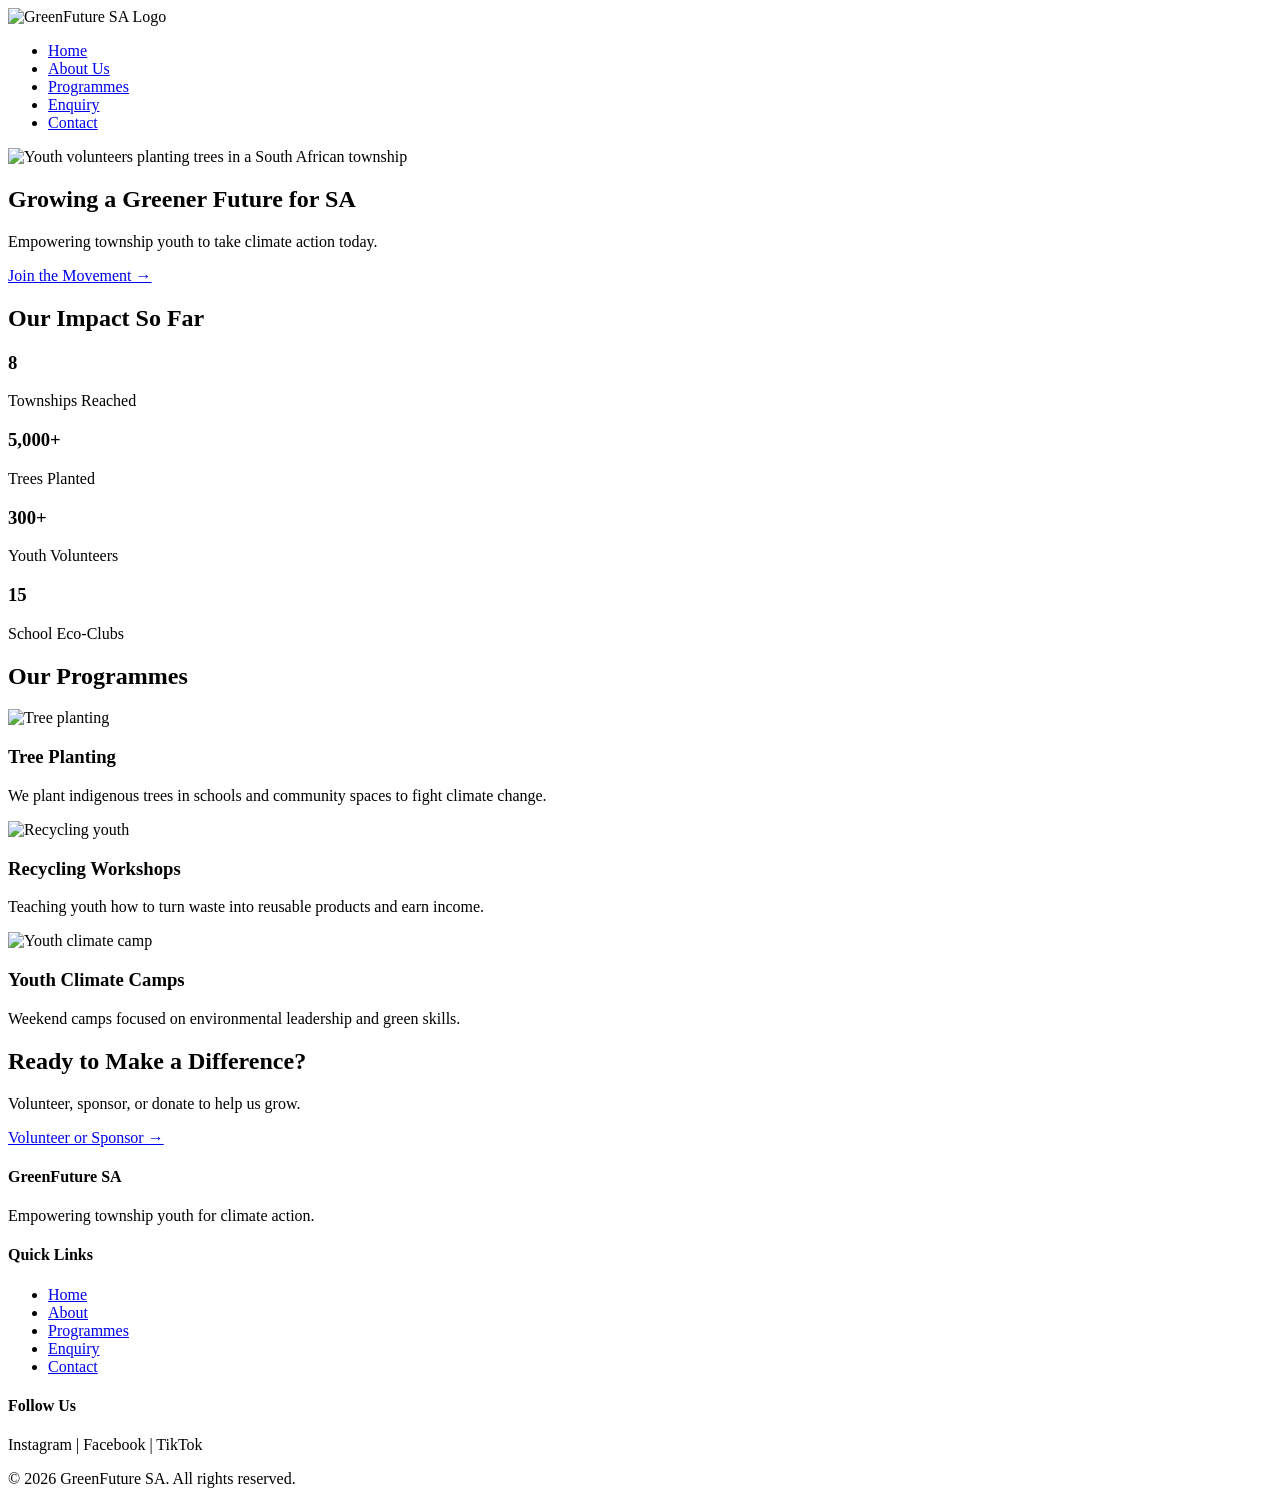
==== index.html @ b615607b "Add files via upload Add index.html with hero section and impact stats" ====
<!DOCTYPE html>
<html lang="en">
<head>
    <meta charset="UTF-8">
    <meta name="viewport" content="width=device-width, initial-scale=1.0">
    <title>GreenFuture SA | Youth Climate Action</title>
   
</head>
<body>

    <!-- HEADER & NAVIGATION  -->
    <header>
        <div class="logo">
            <!-- LOGO -->
            <img src="images/logo.png" alt="GreenFuture SA Logo" width="160" height="100">
        </div>
        
        <nav>
            <ul>
                <li><a href="index.html">Home</a></li>
                <li><a href="about.html">About Us</a></li>
                <li><a href="programmes.html">Programmes</a></li>
                <li><a href="enquiry.html">Enquiry</a></li>
                <li><a href="contact.html">Contact</a></li>
            </ul>
        </nav>
    </header>

    <!-- MAIN CONTENT -->
    <main>

        <!-- Hero Section -->
        <section class="hero">
            <!-- HERO IMAGE PLACEHOLDER -->
            <img src="images/hero.jpg" alt="Youth volunteers planting trees in a South African township" width="100%">
            
            <div class="hero-text">
                <h1>Growing a Greener Future for SA</h1>
                <p>Empowering township youth to take climate action today.</p>
                <a href="enquiry.html" class="cta-button">Join the Movement →</a>
            </div>
        </section>

        <!-- Impact Stats Section -->
        <section class="impact-stats">
            <h2>Our Impact So Far</h2>
            <div class="stats-container">
                <div class="stat">
                    <h3>8</h3>
                    <p>Townships Reached</p>
                </div>
                <div class="stat">
                    <h3>5,000+</h3>
                    <p>Trees Planted</p>
                </div>
                <div class="stat">
                    <h3>300+</h3>
                    <p>Youth Volunteers</p>
                </div>
                <div class="stat">
                    <h3>15</h3>
                    <p>School Eco-Clubs</p>
                </div>
            </div>
        </section>

        <!-- Programmes Preview Section -->
        <section class="programmes-preview">
            <h2>Our Programmes</h2>
            <div class="programme-cards">
                <div class="card">
                    <img src="images/planting.jpg" alt="Tree planting" width="300">
                    <h3>Tree Planting</h3>
                    <p>We plant indigenous trees in schools and community spaces to fight climate change.</p>
                </div>
                <div class="card">
                    <img src="images/recycling.jpg" alt="Recycling youth" width="300">
                    <h3>Recycling Workshops</h3>
                    <p>Teaching youth how to turn waste into reusable products and earn income.</p>
                </div>
                <div class="card">
                    <img src="images/camp.jpg" alt="Youth climate camp" width="300">
                    <h3>Youth Climate Camps</h3>
                    <p>Weekend camps focused on environmental leadership and green skills.</p>
                </div>
            </div>
        </section>

        <!-- Call to Action -->
        <section class="cta-section">
            <h2>Ready to Make a Difference?</h2>
            <p>Volunteer, sponsor, or donate to help us grow.</p>
            <a href="enquiry.html" class="cta-button">Volunteer or Sponsor →</a>
        </section>

    </main>

    <!-- FOOTER -->
    <footer>
        <div class="footer-content">
            <div class="footer-about">
                <h4>GreenFuture SA</h4>
                <p>Empowering township youth for climate action.</p>
            </div>
            <div class="footer-links">
                <h4>Quick Links</h4>
                <ul>
                    <li><a href="index.html">Home</a></li>
                    <li><a href="about.html">About</a></li>
                    <li><a href="programmes.html">Programmes</a></li>
                    <li><a href="enquiry.html">Enquiry</a></li>
                    <li><a href="contact.html">Contact</a></li>
                </ul>
            </div>
            <div class="footer-social">
                <h4>Follow Us</h4>
                <p>Instagram | Facebook | TikTok</p>
            </div>
        </div>
        <div class="footer-bottom">
            <p>&copy; 2026 GreenFuture SA. All rights reserved.</p>
        </div>
    </footer>

</body>
</html>
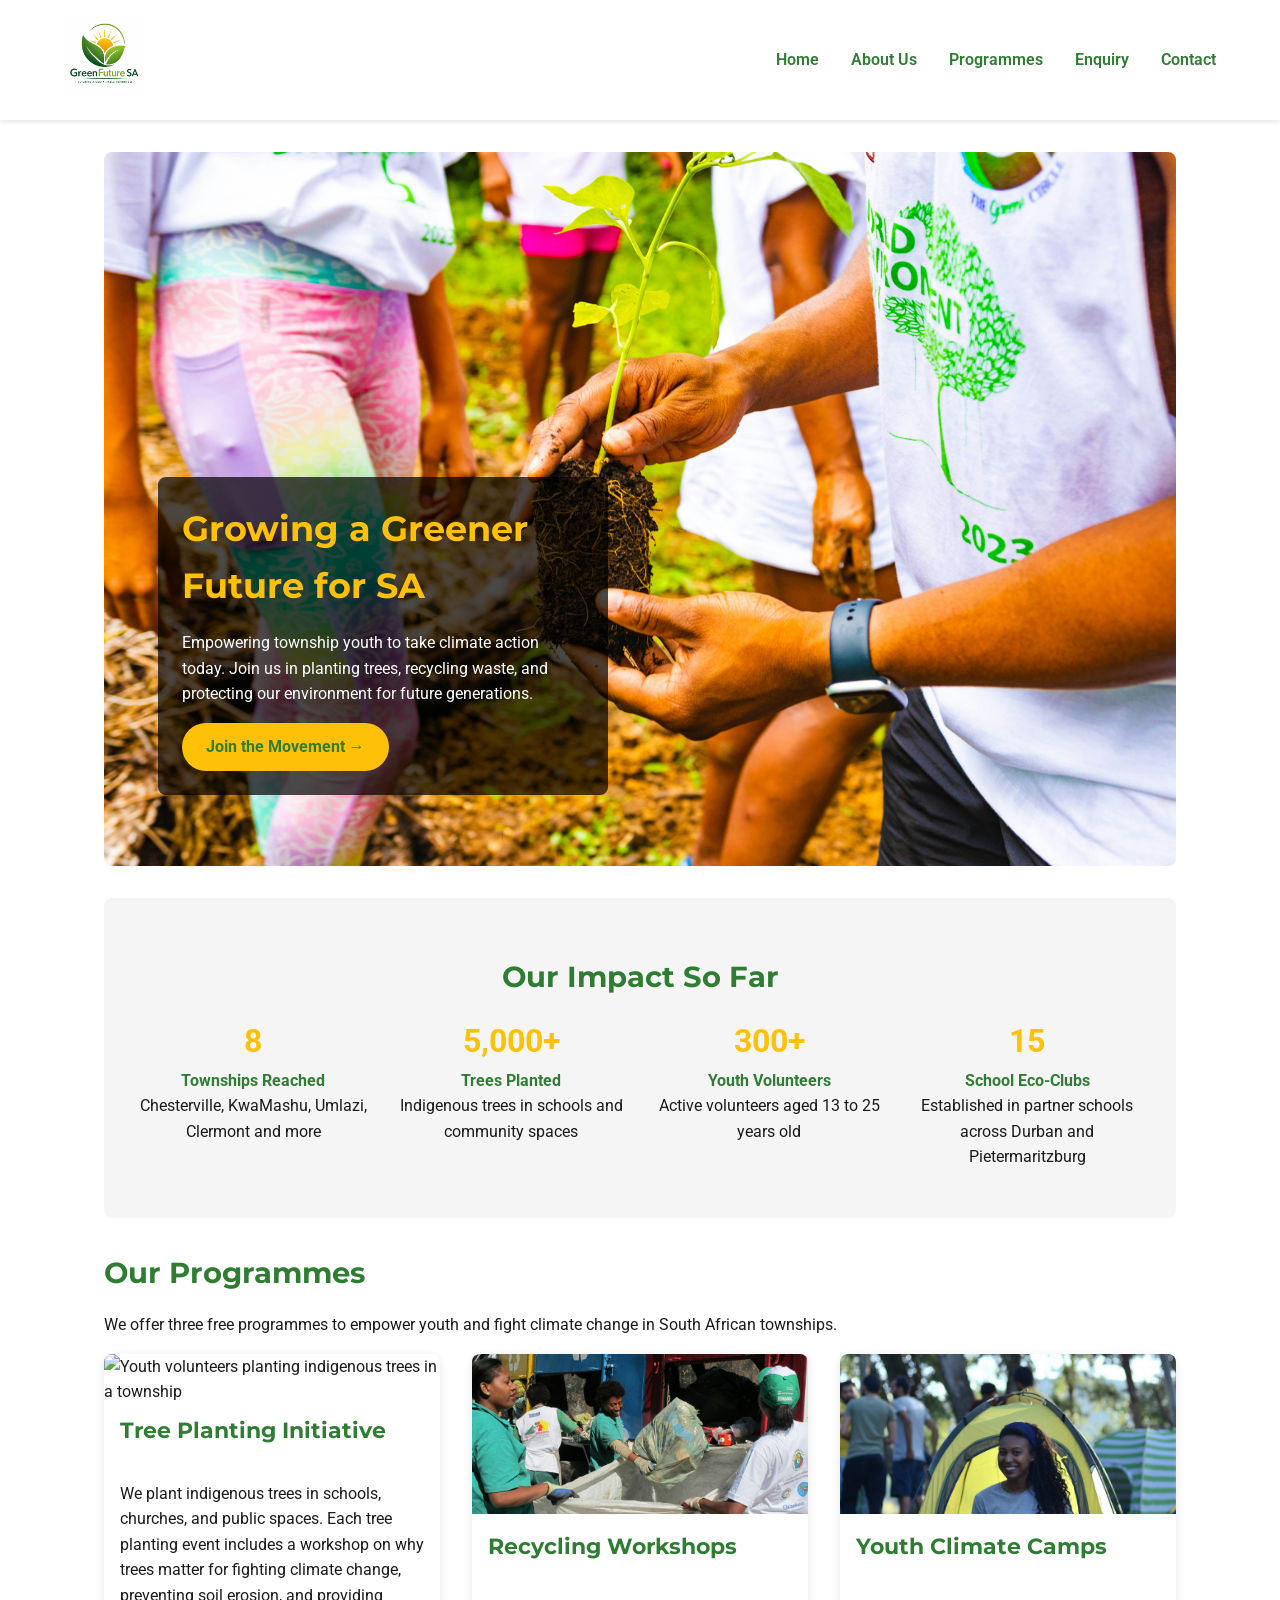
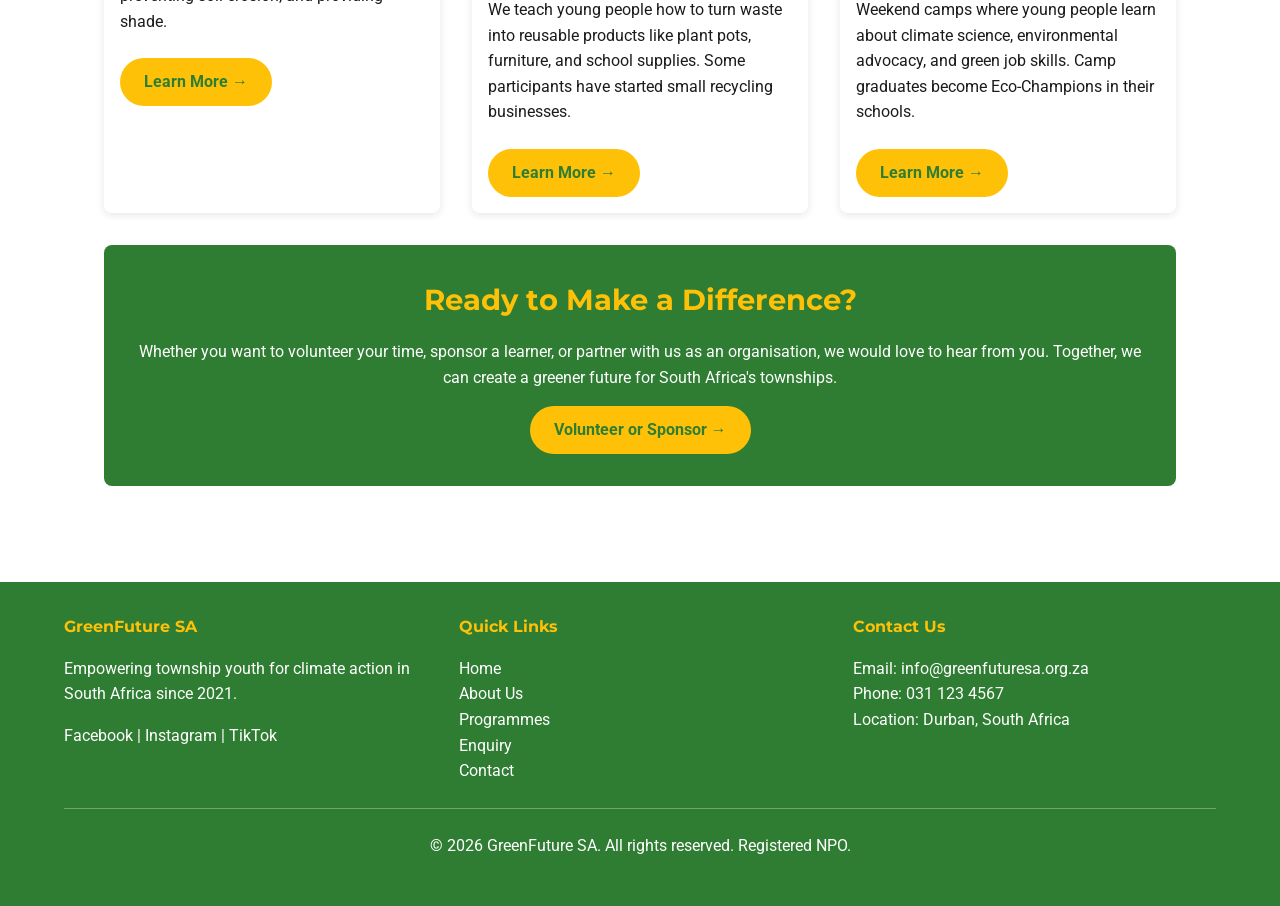
==== commit a0c5ea2b: "Add files via upload Part 2: Update index.html with CSS link and semantic classes." ====
--- a/index.html
+++ b/index.html
@@ -4,14 +4,22 @@
     <meta charset="UTF-8">
     <meta name="viewport" content="width=device-width, initial-scale=1.0">
     <title>GreenFuture SA | Youth Climate Action</title>
-   
+    <meta name="description" content="GreenFuture SA empowers township youth in South Africa to take climate action through tree planting, recycling workshops, and environmental education.">
+    <meta name="keywords" content="climate action South Africa, youth environmental programmes, tree planting townships, recycling workshops">
+    
+    <!-- Google Fonts - Montserrat for headings, Roboto for body text -->
+    <link href="https://fonts.googleapis.com/css2?family=Montserrat:wght@400;600;700&family=Roboto:wght@400;500;700&display=swap" rel="stylesheet">
+    
+    <!-- External CSS stylesheet -->
+    <link rel="stylesheet" href="css/style.css">
 </head>
 <body>
 
-    <!-- HEADER & NAVIGATION  -->
+    <!-- ================= HEADER SECTION ================= -->
+    <!-- Contains the GreenFuture SA logo and main navigation menu linking to all 5 pages -->
     <header>
         <div class="logo">
-            <!-- LOGO -->
+            <!-- GreenFuture SA logo image - appears on all pages -->
             <img src="images/logo.png" alt="GreenFuture SA Logo" width="160" height="100">
         </div>
         
@@ -26,99 +34,132 @@
         </nav>
     </header>
 
-    <!-- MAIN CONTENT -->
+    <!-- ================= MAIN CONTENT ================= -->
     <main>
 
-        <!-- Hero Section -->
+        <!-- ================= HERO SECTION ================= -->
+        <!-- Main banner with background image, heading text, and call-to-action button -->
+        <!-- This is the first thing users see when they visit the website -->
         <section class="hero">
-            <!-- HERO IMAGE PLACEHOLDER -->
+            <!-- Hero image shows youth volunteers planting trees in a township community -->
             <img src="images/hero.jpg" alt="Youth volunteers planting trees in a South African township" width="100%">
             
             <div class="hero-text">
                 <h1>Growing a Greener Future for SA</h1>
-                <p>Empowering township youth to take climate action today.</p>
+                <p>Empowering township youth to take climate action today. Join us in planting trees, recycling waste, and protecting our environment for future generations.</p>
                 <a href="enquiry.html" class="cta-button">Join the Movement →</a>
             </div>
         </section>
 
-        <!-- Impact Stats Section -->
+        <!-- ================= IMPACT STATISTICS SECTION ================= -->
+        <!-- Shows key achievements of GreenFuture SA since founding in 2021 -->
+        <!-- These numbers update as the organisation grows -->
         <section class="impact-stats">
             <h2>Our Impact So Far</h2>
             <div class="stats-container">
+                <!-- Stat 1: Townships reached -->
                 <div class="stat">
-                    <h3>8</h3>
-                    <p>Townships Reached</p>
+                    <div class="stat-number">8</div>
+                    <div class="stat-title">Townships Reached</div>
+                    <p>Chesterville, KwaMashu, Umlazi, Clermont and more</p>
                 </div>
+                <!-- Stat 2: Trees planted -->
                 <div class="stat">
-                    <h3>5,000+</h3>
-                    <p>Trees Planted</p>
+                    <div class="stat-number">5,000+</div>
+                    <div class="stat-title">Trees Planted</div>
+                    <p>Indigenous trees in schools and community spaces</p>
                 </div>
+                <!-- Stat 3: Youth volunteers -->
                 <div class="stat">
-                    <h3>300+</h3>
-                    <p>Youth Volunteers</p>
+                    <div class="stat-number">300+</div>
+                    <div class="stat-title">Youth Volunteers</div>
+                    <p>Active volunteers aged 13 to 25 years old</p>
                 </div>
+                <!-- Stat 4: School eco-clubs -->
                 <div class="stat">
-                    <h3>15</h3>
-                    <p>School Eco-Clubs</p>
+                    <div class="stat-number">15</div>
+                    <div class="stat-title">School Eco-Clubs</div>
+                    <p>Established in partner schools across Durban and Pietermaritzburg</p>
                 </div>
             </div>
         </section>
 
-        <!-- Programmes Preview Section -->
+        <!-- ================= PROGRAMMES PREVIEW SECTION ================= -->
+        <!-- Shows three core programmes offered by GreenFuture SA -->
+        <!-- Each card links to the enquiry page for more information -->
         <section class="programmes-preview">
             <h2>Our Programmes</h2>
+            <p>We offer three free programmes to empower youth and fight climate change in South African townships.</p>
             <div class="programme-cards">
+                <!-- Programme 1: Tree Planting -->
                 <div class="card">
-                    <img src="images/planting.jpg" alt="Tree planting" width="300">
-                    <h3>Tree Planting</h3>
-                    <p>We plant indigenous trees in schools and community spaces to fight climate change.</p>
+                    <img src="images/planting.jpg" alt="Youth volunteers planting indigenous trees in a township" width="300">
+                    <h3>Tree Planting Initiative</h3>
+                    <p>We plant indigenous trees in schools, churches, and public spaces. Each tree planting event includes a workshop on why trees matter for fighting climate change, preventing soil erosion, and providing shade.</p>
+                    <a href="enquiry.html" class="cta-button">Learn More →</a>
                 </div>
+                <!-- Programme 2: Recycling Workshops -->
                 <div class="card">
-                    <img src="images/recycling.jpg" alt="Recycling youth" width="300">
+                    <img src="images/recycling.jpg" alt="Young people learning to recycle and upcycle waste materials" width="300">
                     <h3>Recycling Workshops</h3>
-                    <p>Teaching youth how to turn waste into reusable products and earn income.</p>
+                    <p>We teach young people how to turn waste into reusable products like plant pots, furniture, and school supplies. Some participants have started small recycling businesses.</p>
+                    <a href="enquiry.html" class="cta-button">Learn More →</a>
                 </div>
+                <!-- Programme 3: Youth Climate Camps -->
                 <div class="card">
-                    <img src="images/camp.jpg" alt="Youth climate camp" width="300">
+                    <img src="images/camp.jpg" alt="Youth participating in climate camp activities outdoors" width="300">
                     <h3>Youth Climate Camps</h3>
-                    <p>Weekend camps focused on environmental leadership and green skills.</p>
+                    <p>Weekend camps where young people learn about climate science, environmental advocacy, and green job skills. Camp graduates become Eco-Champions in their schools.</p>
+                    <a href="enquiry.html" class="cta-button">Learn More →</a>
                 </div>
             </div>
         </section>
 
-        <!-- Call to Action -->
+        <!-- ================= CALL TO ACTION SECTION ================= -->
+        <!-- Encourages users to take the next step and get involved -->
         <section class="cta-section">
             <h2>Ready to Make a Difference?</h2>
-            <p>Volunteer, sponsor, or donate to help us grow.</p>
+            <p>Whether you want to volunteer your time, sponsor a learner, or partner with us as an organisation, we would love to hear from you. Together, we can create a greener future for South Africa's townships.</p>
             <a href="enquiry.html" class="cta-button">Volunteer or Sponsor →</a>
         </section>
 
     </main>
 
-    <!-- FOOTER -->
+    <!-- ================= FOOTER SECTION ================= -->
+    <!-- Contains organisation information, quick links, and social media accounts -->
+    <!-- Appears on all pages of the website -->
     <footer>
         <div class="footer-content">
             <div class="footer-about">
                 <h4>GreenFuture SA</h4>
-                <p>Empowering township youth for climate action.</p>
+                <p>Empowering township youth for climate action in South Africa since 2021.</p>
+                <div class="social-links">
+                    <a href="#">Facebook</a> | 
+                    <a href="#">Instagram</a> | 
+                    <a href="#">TikTok</a>
+                </div>
             </div>
             <div class="footer-links">
                 <h4>Quick Links</h4>
                 <ul>
                     <li><a href="index.html">Home</a></li>
-                    <li><a href="about.html">About</a></li>
+                    <li><a href="about.html">About Us</a></li>
                     <li><a href="programmes.html">Programmes</a></li>
                     <li><a href="enquiry.html">Enquiry</a></li>
                     <li><a href="contact.html">Contact</a></li>
                 </ul>
             </div>
-            <div class="footer-social">
-                <h4>Follow Us</h4>
-                <p>Instagram | Facebook | TikTok</p>
+            <div class="footer-contact">
+                <h4>Contact Us</h4>
+                <ul>
+                    <li>Email: info@greenfuturesa.org.za</li>
+                    <li>Phone: 031 123 4567</li>
+                    <li>Location: Durban, South Africa</li>
+                </ul>
             </div>
         </div>
         <div class="footer-bottom">
-            <p>&copy; 2026 GreenFuture SA. All rights reserved.</p>
+            <p>&copy; 2026 GreenFuture SA. All rights reserved. Registered NPO.</p>
         </div>
     </footer>
 
--- a/css/style.css
+++ b/css/style.css
@@ -0,0 +1,499 @@
+/* GreenFuture SA - Main Stylesheet */
+/* Student: Mbali Maluka */
+/* Module: WEDE5020 */
+/* Part 2: CSS Styling and Responsive Design */
+
+* {
+    margin: 0;
+    padding: 0;
+    box-sizing: border-box;
+}
+
+body {
+    font-family: 'Roboto', sans-serif;
+    font-size: 16px;
+    line-height: 1.6;
+    color: #1B1B1B;
+    background-color: #FFFFFF;
+}
+
+h1, h2, h3, h4 {
+    font-family: 'Montserrat', sans-serif;
+    font-weight: 700;
+    color: #2E7D32;
+    margin-bottom: 1rem;
+}
+
+h1 { font-size: 2.2rem; }
+h2 { font-size: 1.8rem; margin-top: 1.5rem; }
+h3 { font-size: 1.4rem; }
+p { margin-bottom: 1rem; }
+
+a {
+    text-decoration: none;
+    color: #2E7D32;
+    transition: all 0.3s ease;
+}
+
+a:hover {
+    color: #FFC107;
+}
+
+img {
+    max-width: 100%;
+    height: auto;
+}
+
+header {
+    background-color: #FFFFFF;
+    padding: 1rem 5%;
+    display: flex;
+    justify-content: space-between;
+    align-items: center;
+    flex-wrap: wrap;
+    box-shadow: 0 2px 5px rgba(0,0,0,0.1);
+    position: sticky;
+    top: 0;
+    z-index: 100;
+}
+
+.logo img {
+    max-height: 80px;
+    width: auto;
+}
+
+nav ul {
+    list-style: none;
+    display: flex;
+    gap: 2rem;
+}
+
+nav ul li a {
+    font-weight: 600;
+    padding: 0.5rem 0;
+}
+
+nav ul li a:hover {
+    color: #FFC107;
+    border-bottom: 2px solid #FFC107;
+}
+
+main {
+    max-width: 1200px;
+    margin: 0 auto;
+    padding: 2rem 5%;
+}
+
+.cta-button, .submit-btn {
+    display: inline-block;
+    background-color: #FFC107;
+    color: #2E7D32;
+    padding: 0.7rem 1.5rem;
+    border-radius: 50px;
+    font-weight: 700;
+    border: none;
+    cursor: pointer;
+    transition: all 0.3s ease;
+}
+
+.cta-button:hover, .submit-btn:hover {
+    background-color: #2E7D32;
+    color: #FFC107;
+}
+
+.hero {
+    position: relative;
+    margin-bottom: 2rem;
+    border-radius: 8px;
+    overflow: hidden;
+}
+
+.hero img {
+    width: 100%;
+    display: block;
+}
+
+.hero-text {
+    position: absolute;
+    bottom: 10%;
+    left: 5%;
+    background: rgba(0,0,0,0.7);
+    padding: 1.5rem;
+    border-radius: 8px;
+    max-width: 450px;
+}
+
+.hero-text h1 {
+    color: #FFC107;
+}
+
+.hero-text p {
+    color: white;
+}
+
+.impact-stats {
+    background-color: #F5F5F5;
+    padding: 2rem;
+    border-radius: 8px;
+    text-align: center;
+    margin-bottom: 2rem;
+}
+
+.stats-container {
+    display: flex;
+    justify-content: space-around;
+    flex-wrap: wrap;
+    gap: 1.5rem;
+}
+
+.stat {
+    flex: 1;
+    min-width: 120px;
+}
+
+.stat-number {
+    font-size: 2rem;
+    font-weight: 700;
+    color: #FFC107;
+}
+
+.stat-title {
+    font-weight: 700;
+    color: #2E7D32;
+}
+
+.programme-cards {
+    display: flex;
+    gap: 2rem;
+    flex-wrap: wrap;
+    margin-bottom: 2rem;
+}
+
+.card {
+    background: white;
+    border-radius: 8px;
+    box-shadow: 0 2px 8px rgba(0,0,0,0.1);
+    flex: 1;
+    min-width: 250px;
+    overflow: hidden;
+}
+
+.card img {
+    width: 100%;
+    height: 160px;
+    object-fit: cover;
+}
+
+.card h3, .card p {
+    padding: 0.5rem 1rem;
+}
+
+.card .cta-button {
+    margin: 0 1rem 1rem 1rem;
+    display: inline-block;
+}
+
+.cta-section {
+    background-color: #2E7D32;
+    padding: 2rem;
+    text-align: center;
+    border-radius: 8px;
+    margin-bottom: 2rem;
+}
+
+.cta-section h2 {
+    color: #FFC107;
+    margin-top: 0;
+}
+
+.cta-section p {
+    color: white;
+}
+
+.cta-section .cta-button {
+    background-color: #FFC107;
+    color: #2E7D32;
+}
+
+.cta-section .cta-button:hover {
+    background-color: white;
+    color: #2E7D32;
+}
+
+.forms-container {
+    display: flex;
+    gap: 2rem;
+    flex-wrap: wrap;
+    margin-bottom: 2rem;
+}
+
+.form-card {
+    flex: 1;
+    background-color: #F5F5F5;
+    padding: 1.5rem;
+    border-radius: 8px;
+}
+
+.form-header {
+    text-align: center;
+    margin-bottom: 1rem;
+}
+
+.form-header h2 {
+    margin-top: 0;
+}
+
+.form-group {
+    margin-bottom: 1rem;
+}
+
+.form-group label {
+    display: block;
+    font-weight: 600;
+    margin-bottom: 0.3rem;
+    color: #2E7D32;
+}
+
+.form-group input,
+.form-group select,
+.form-group textarea {
+    width: 100%;
+    padding: 0.6rem;
+    border: 1px solid #DDD;
+    border-radius: 5px;
+    font-family: 'Roboto', sans-serif;
+}
+
+.form-group input:focus,
+.form-group select:focus,
+.form-group textarea:focus {
+    border-color: #FFC107;
+    outline: none;
+}
+
+.benefits-container {
+    display: flex;
+    gap: 1.5rem;
+    flex-wrap: wrap;
+    margin-bottom: 2rem;
+}
+
+.benefit {
+    flex: 1;
+    background-color: #F5F5F5;
+    padding: 1rem;
+    border-radius: 8px;
+    text-align: center;
+}
+
+.locations-container {
+    display: flex;
+    gap: 2rem;
+    flex-wrap: wrap;
+    margin-bottom: 2rem;
+}
+
+.location-card {
+    flex: 1;
+    background-color: #F5F5F5;
+    padding: 1rem;
+    border-radius: 8px;
+}
+
+.contact-methods {
+    display: flex;
+    gap: 2rem;
+    flex-wrap: wrap;
+    margin-bottom: 2rem;
+}
+
+.contact-method {
+    flex: 1;
+    background-color: #F5F5F5;
+    padding: 1rem;
+    border-radius: 8px;
+    text-align: center;
+}
+
+.mission-vision {
+    display: flex;
+    gap: 2rem;
+    flex-wrap: wrap;
+    margin-bottom: 2rem;
+}
+
+.mission, .vision {
+    flex: 1;
+    background-color: #F5F5F5;
+    padding: 1.5rem;
+    border-radius: 8px;
+}
+
+.values-container {
+    display: flex;
+    gap: 1.5rem;
+    flex-wrap: wrap;
+    margin-bottom: 2rem;
+}
+
+.value-item {
+    flex: 1;
+    background-color: #F5F5F5;
+    padding: 1rem;
+    border-radius: 8px;
+}
+
+.team-container {
+    display: flex;
+    gap: 2rem;
+    flex-wrap: wrap;
+    margin-bottom: 2rem;
+}
+
+.team-member {
+    flex: 1;
+    text-align: center;
+    background-color: #F5F5F5;
+    padding: 1rem;
+    border-radius: 8px;
+}
+
+.team-member img {
+    width: 120px;
+    height: 120px;
+    object-fit: cover;
+    border-radius: 50%;
+}
+
+.programme-detail {
+    display: flex;
+    gap: 2rem;
+    flex-wrap: wrap;
+    margin-bottom: 2rem;
+    padding-bottom: 2rem;
+    border-bottom: 1px solid #EEE;
+}
+
+.programme-detail:last-child {
+    border-bottom: none;
+}
+
+.programme-image, .programme-info {
+    flex: 1;
+}
+
+.programme-tag {
+    color: #FFC107;
+    font-weight: 600;
+    text-transform: uppercase;
+}
+
+.reverse {
+    flex-direction: row-reverse;
+}
+
+footer {
+    background-color: #2E7D32;
+    color: white;
+    padding: 2rem 5%;
+    margin-top: 2rem;
+}
+
+.footer-content {
+    display: flex;
+    justify-content: space-between;
+    flex-wrap: wrap;
+    gap: 2rem;
+    max-width: 1200px;
+    margin: 0 auto;
+}
+
+.footer-content h4 {
+    color: #FFC107;
+}
+
+.footer-content ul {
+    list-style: none;
+}
+
+.footer-content a {
+    color: white;
+}
+
+.footer-content a:hover {
+    color: #FFC107;
+}
+
+.footer-about, .footer-links, .footer-contact {
+    flex: 1;
+    min-width: 150px;
+}
+
+.footer-bottom {
+    text-align: center;
+    padding-top: 1.5rem;
+    margin-top: 1.5rem;
+    border-top: 1px solid rgba(255,255,255,0.3);
+}
+
+@media screen and (max-width: 768px) {
+    header {
+        flex-direction: column;
+        text-align: center;
+    }
+    
+    nav ul {
+        flex-direction: column;
+        gap: 0.5rem;
+        margin-top: 0.5rem;
+    }
+    
+    .hero-text {
+        position: relative;
+        bottom: auto;
+        left: auto;
+        margin-top: 1rem;
+        background: #2E7D32;
+        max-width: 100%;
+    }
+    
+    .stats-container, .programme-cards, .forms-container,
+    .benefits-container, .locations-container, .contact-methods,
+    .mission-vision, .values-container, .team-container,
+    .footer-content {
+        flex-direction: column;
+    }
+    
+    .programme-detail, .reverse {
+        flex-direction: column;
+    }
+}
+
+@media screen and (max-width: 480px) {
+    body {
+        font-size: 14px;
+    }
+    
+    h1 { font-size: 1.6rem; }
+    h2 { font-size: 1.4rem; }
+    
+    .hero-text {
+        padding: 1rem;
+    }
+    
+    .impact-stats, .cta-section {
+        padding: 1rem;
+    }
+    
+    .cta-button, .submit-btn {
+        display: block;
+        width: 100%;
+        text-align: center;
+        margin-right: 0;
+    }
+    
+    .card, .form-card, .location-card, .benefit,
+    .contact-method, .team-member, .value-item {
+        min-width: auto;
+    }
+}
